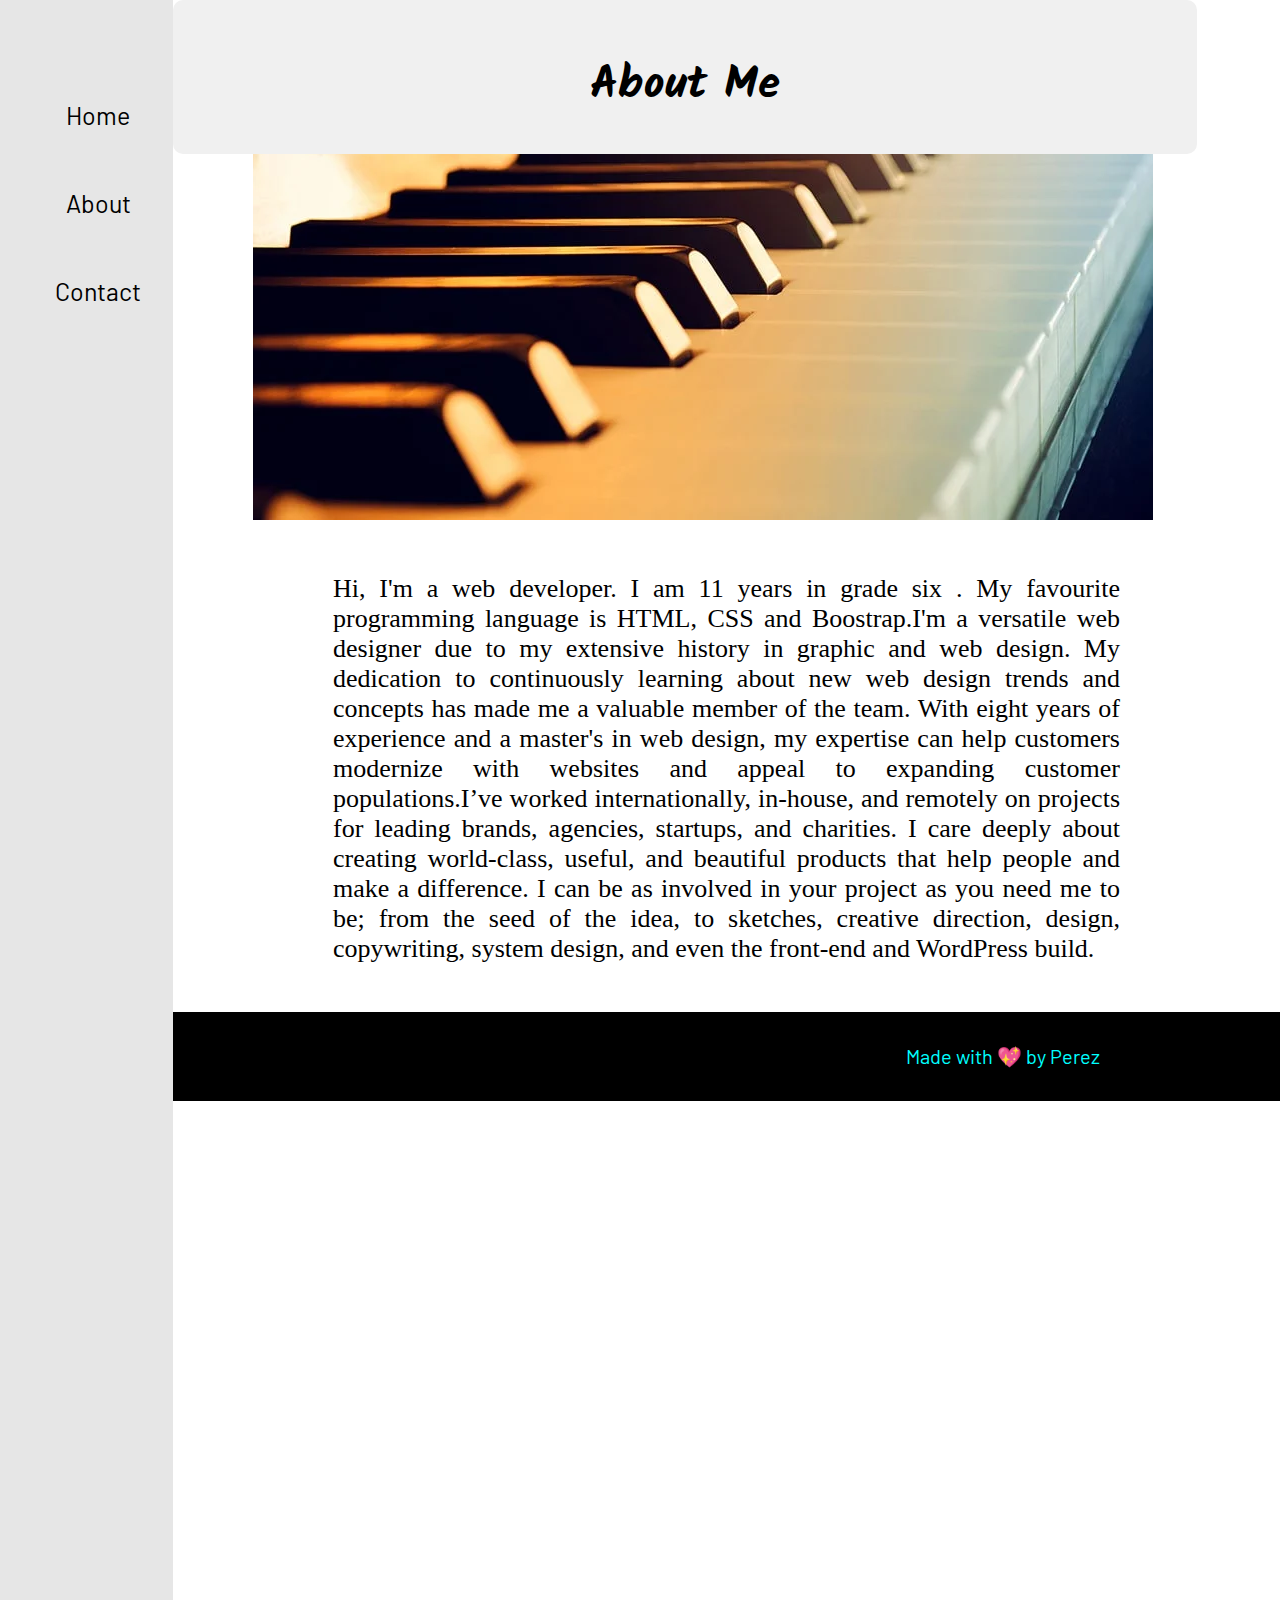
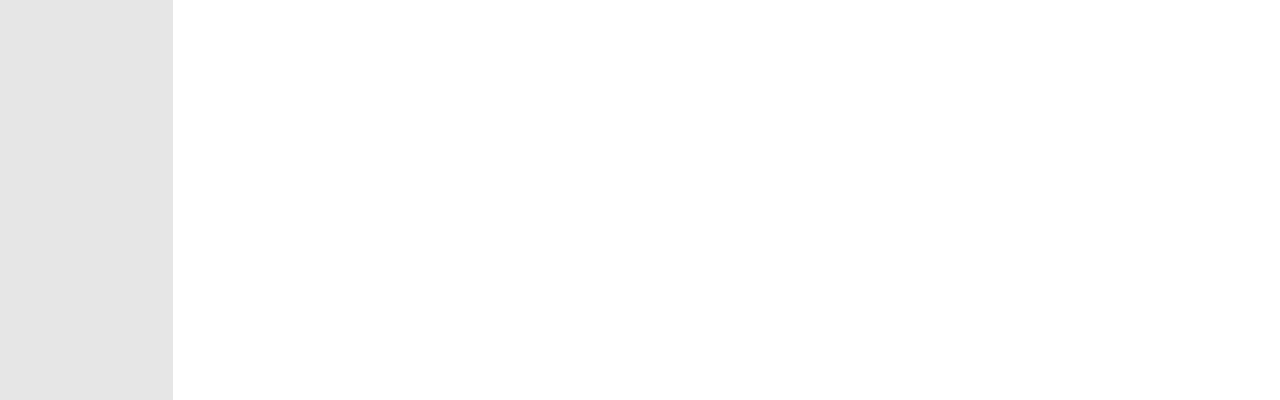
==== about.html @ a31cca31 "first commit" ====
<!DOCTYPE html>
<html lang="en">

<head>
  <meta charset="UTF-8">
  <meta name="viewport" content="width=device-width, initial-scale=1.0">
  <link rel="stylesheet" href="style.css">
  <link rel="stylesheet" href="https://cdnjs.cloudflare.com/ajax/libs/font-awesome/6.4.2/css/all.min.css"
    integrity="sha512-z3gLpd7yknf1YoNbCzqRKc4qyor8gaKU1qmn+CShxbuBusANI9QpRohGBreCFkKxLhei6S9CQXFEbbKuqLg0DA=="
    crossorigin="anonymous" referrerpolicy="no-referrer" />
  <link rel="stylesheet" href="https://cdnjs.cloudflare.com/ajax/libs/animate.css/4.1.1/animate.min.css"
    integrity="sha512-c42qTSw/wPZ3/5LBzD+Bw5f7bSF2oxou6wEb+I/lqeaKV5FDIfMvvRp772y4jcJLKuGUOpbJMdg/BTl50fJYAw=="
    crossorigin="anonymous" referrerpolicy="no-referrer" />
  <link href="https://unpkg.com/aos@2.3.1/dist/aos.css" rel="stylesheet">
  <title>About me</title>
</head>

<body>
  <div class="sidenav" style="height: 2000px; width: 200px;">
    <a href="index.html">Home</a>
    <a href="about.html">About</a>
    <a href="contact.html">Contact</a>
  </div>

  <section class="black-pool">
    <div id="header">
      <h2>About Me</h2>
    </div>


    <div style="padding-left: 5rem; width: 50px;">
      <img src="./images/900x520_piano-min.webp" alt="">
    </div>
    <div style="font-size: 26px;padding-left: 10rem; text-align: justify;  font-family:Barlow sans-serif; padding-right: 10rem; margin-top: 50px;">
      <p>Hi, I'm a web developer. I am 11 years in grade six . My favourite programming language is HTML, CSS and
        Boostrap.I'm a versatile web designer due to my extensive history in graphic and web design. My dedication to
        continuously learning about new web design trends and concepts has made me a valuable member of the team. With
        eight years of experience and a master's in web design, my expertise can help customers modernize with websites
        and appeal to expanding customer populations.I’ve worked internationally, in-house, and remotely on projects for
        leading brands, agencies, startups, and charities. I care deeply about creating world-class, useful, and
        beautiful products that help people and make a difference. I can be as involved in your project as you need me
        to be; from the seed of the idea, to sketches, creative direction, design, copywriting, system design, and even
        the front-end and WordPress build. </p>
    </div>
    <footer class="footer">
      <p>Made with 💖 by Perez</p>
    </footer>
  
  </section>

  <script src="https://unpkg.com/aos@2.3.1/dist/aos.js"></script>



</body>

</html>
---- style.css ----
@import url('https://fonts.googleapis.com/css2?family=Acme&family=Barlow:wght@100&family=Bebas+Neue&family=Dancing+Script:wght@400;500;600;700&family=Josefin+Sans:wght@100;200;300;400;500;600;700&family=Kalam:wght@300;400;700&family=Kanit:wght@100;200;300;400;500;600;700;800;900&family=Lora:wght@400;500;600;700&family=Noto+Sans:wght@100;200;300;400;500;600;700;800;900&family=Oswald:wght@200;300;400;500;600;700&family=Permanent+Marker&family=Poppins:wght@200;300;400;500;600;700&family=Roboto+Condensed:wght@300;400;700&family=Roboto:wght@100;300;400;500;700;900&family=Rubik+Doodle+Shadow&family=Rubik:wght@300;400;500;600;700;800;900&family=Sedgwick+Ave+Display&family=Ubuntu:wght@300;400;500;700&display=swap');

* {
    margin: 0;
    padding: 0;
    box-sizing: border-box;
}

body {
    font-family: "Barlow", sans-serif;
    font-size: 20px;
    display: flex;
}

.content{
  width: 70%;
}

   .sidenav {
    width: 50%;
    background-color: rgb(230, 230, 230);
    overflow-x: hidden;
    padding-top: 50px;
  }

  .sidenav a {
    padding: 8px 8px 8px 32px;
    text-decoration: none;
    font-size: 25px;
    color: black;
    display: block;
    transition: 0.3s;
    text-align: center;
    padding-top: 50px;
  }

  .sidenav a:hover {
    color: #f1f1f1;
    background-color: seagreen;
    transition: 3s;
  }

  .sidenav a:active {
    color: #f1f1f1;
    background-color: seagreen;
  }

  .content {
    margin-left: 20px;
    padding: 16px;
  }

  

   

  .nav-list {
    display: flex;
    padding-left: 60rem;
    text-decoration: darkgrey;
    color: white;
    width: 80%;
    margin: 0;
  }

  ul {
    margin: 0;
  }

  .nav-list li a:active {
    color: black;
    background-color: seagreen;
    text-decoration: aqua;
  }

  .nav-list li a:hover {
    background-color: rgb(166, 166, 166);
    border-radius: 5px;
  }

  .nav-list li {
    list-style: none;
    margin-right: 1rem;
    color: black;
    text-decoration: dimgrey;
    background-color: rgb(38, 38, 38);
  }

  .nav-list li a {
    color: black;
    font-weight: 600;
    text-decoration: dimgray;
  }
  
  .logo {
    font-size: 30px;
    font-weight: 500;
    color: rgb(184, 59, 59);
    width: 20%;
    margin: 0;
  }

.hero {
  height: 80vh;
  background-color: rgba(245, 245, 245, 0.658);
  display: grid;
  grid-template-columns: 1fr 1fr;
  align-items: center;
}

.left {
  height: 60vh;
  margin: 1rem;
  display: flex;
  justify-content: center;
  align-items: center;
  flex-direction: column;
}

.right {
  display: flex;
  justify-content: center;
  align-items: center;
  height: 60vh;
  margin: 1rem;
  background-image: linear-gradient(144deg,#AF40FF, #5B42F3 50%,#00DDEB);
}




/* CSS */
.button-64 {
  padding-top: 2rem;
  align-items: center;
  background-image: linear-gradient(144deg,#AF40FF, #5B42F3 50%,#00DDEB);
  border: 0;
  border-radius: 200px;
  box-shadow: rgba(151, 65, 252, 0.2) 0 15px 30px -5px;
  box-sizing: border-box;
  color: #FFFFFF;
  display: flex;
  font-family: Phantomsans, sans-serif;
  font-size: 20px;
  justify-content: center;
  line-height: 1em;
  max-width: 100%;
  min-width: 140px;
  padding: 3px;
  text-decoration: none;
  user-select: none;
  -webkit-user-select: none;
  touch-action: manipulation;
  white-space: nowrap;
  cursor: pointer;
}

.button-64:active,
.button-64:hover {
  outline: 0;
}

.button-64 span {
  padding-top: 5rem;
  background-color: rgb(5, 6, 45);
  padding: 16px 24px;
  border-radius: 200px;
  width: 100%;
  height: 100%;
  transition: 2s;
}

.button-64:hover span {
  background: none;
}

@media (min-width: 768px) {
  .button-64 {
    font-size: 24px;
    min-width: 196px;
  }
}


.right img {
  border-radius: 50px;
  box-shadow: rgba(0, 0, 0, 0.3) 0px 19px 38px, rgba(0, 0, 0, 0.22) 0px 15px 12px;
}

.name {
  font-size: 3rem;
  color: red;
}

.skills , .projects {
  display: grid;
  justify-content: center;
  align-items: center;
}

.skills h2 , .projects h2 {
  font-family: "Rubik Doodle Shadow", sans-serif;
  font-size: 30px;
  margin: 1rem;
  text-align: center;
}

.card {
  display: grid;
  grid-template-columns: 1fr 1fr 1fr 1fr;
}

.skill  {
  padding: 3rem;
  margin: 1rem;
  display: flex;
  flex-direction: column;
  align-items: center;
  justify-content: center;
  border-radius: 20px;
  box-shadow: rgba(0, 0, 0, 0.3) 0px 19px 38px, rgba(0, 0, 0, 0.22) 0px 15px 12px;
  background-color: rgb(228, 228, 228);
}

.skill i {
  color: seagreen;
}

.name p {
  font-size: 100px;
}

.projects {
  background-color: whitesmoke;
  margin-top: 3rem;
}

.project {
  text-align: center;
  padding: 1rem;
  margin: 10px;
}

.project img {
  height: 200px;
  width: 250px;
  border-radius: 20px;
  object-fit: cover;
  box-shadow: rgba(0, 0, 0, 0.19) 0px 10px 20px, rgba(0, 0, 0, 0.23) 0px 6px 6px;
  background-color: #111;
  color: white;
}

.project h3 {
  font-size: 25px;
}


.footer:hover {
  color: black;
  background-color: rgb(0, 204, 255);
  transition: 2s;
}

.footer {
  background-color: rgb(0, 0, 0);
  color: aqua;
  text-align: center;
  text-decoration: dimgray;
  padding: 2rem;
  margin-top: 3rem;
  width: 150%;
  cursor: pointer;
}


.parallax {
  /* The image used */
  background-image: url('./images/900x520_piano-min.webp');

  /* Full height */
  height: 100%; 

  /* Create the parallax scrolling effect */
  background-attachment: fixed;
  background-position: center;
  background-repeat: no-repeat;
  background-size: cover;
}

.about h1 {
  color: red;
  display: grid;
  text-align: right;
  padding-right: 45rem;
}

.about p {
  display: grid;
  padding-left: 30rem;
}

.about img {
  padding-right: 900px;
  width: 100%;
  border-radius: 0px;
}

#header {
  font-family: "Kalam", sans-serif;
  padding-top: 10rem;
  padding: 50px 10px;
  color: black;
  text-align: center;
  font-size: 30px; 
  font-weight: bold;
  position: fixed;
  top: 0;
  width: 80%;
  padding-bottom: 2rem;
  transition: 0.2s;
  border-radius: 10px;
  background-color: rgb(240, 240, 240);
}

.pool{
  display: grid;
  padding-top: 20px;
  padding-right: 50px;
}



.colud {
  width: 100%;
  height: 80vh;
  padding-bottom: 2rem;
  border-radius: 20px;
}

.parallax {
  /* Set a specific height */
  min-height: 500px; 

  /* Create the parallax scrolling effect */
  background-attachment: fixed;
  background-position: center;
  background-repeat: no-repeat;
  background-size: cover;
}

.about img {
  margin-right: 100px;
}


.column {
  float: left;
  width: 33.3%;
  margin-bottom: 16px;
  padding: 0 8px;
}

.card {
  box-shadow: 0 4px 8px 0 rgba(0, 0, 0, 0.2);
  margin: 8px;
}

.about-section {
  padding: 50px;
  text-align: center;
  background-color: #474e5d;
  color: white;
}

.contact img {
  width: 100%;
  height: 80vh;
  padding-top: 2rem;
  background-color: rgba(255, 255, 255, 0.986);
  border-radius: 20px;
}

.contact h1 {
  font-family: "Permanent Marker", sans-serif;
  text-align: center;
}

.contact h4 {
  padding-left: 2rem;
  text-align: center;
  padding: 1rem;
}

.contactme {
  display: flex;
  margin: 0 auto;
  align-items: center;
  justify-content: space-around;
}

.icons {
    text-align: center;
    justify-content: center;
    padding: 2rem;
    box-shadow: rgba(162, 0, 255, 0.89) 0px 14px 28px, rgba(34, 13, 216, 0.671) 0px 10px 10px,rgba(1, 255, 255, 0.918) 0px 20px 20px;
    border-radius: 20px;
    background-color: rgba(245, 245, 245, 0.836);
    width: 28%;
    height: 60vh;
    padding-bottom: 2rem;
}

.icons i:hover{
  color: black;
  animation: backwards;
  color: red;
}

.icons i {
  margin-right: 1rem;
    color: seagreen;
    text-decoration: dimgrey;
    border-radius: 100px;
}

.map-locotion {
  display: grid;
  padding-left: 20rem;
  padding-top: 5rem;
  padding-bottom: 2rem;
  padding-top: 2rem;
 padding-right: 20px;
}
.map-locotion h3{
  padding-bottom: 2rem;
  padding-top: 2rem;
  font-family: "Kalam", sans-serif;
  font-size: 40px;
  color: seagreen;
  text-align: center;
}

.link:hover {
  color: black;
  text-decoration: black;
  background-color: rgb(0, 204, 255);
}

.link {
  display: flex;
  margin: 0 auto;
  align-items: center;
  justify-content: space-around;
}

.links {
  text-align: center;
  justify-content: center;
  padding: 2rem;
}

.links li {
  margin-right: 1rem;
    color: seagreen;
    text-decoration: dimgrey;
    border-radius: 100px;
}

.black-pool {
  width: 100%;
}
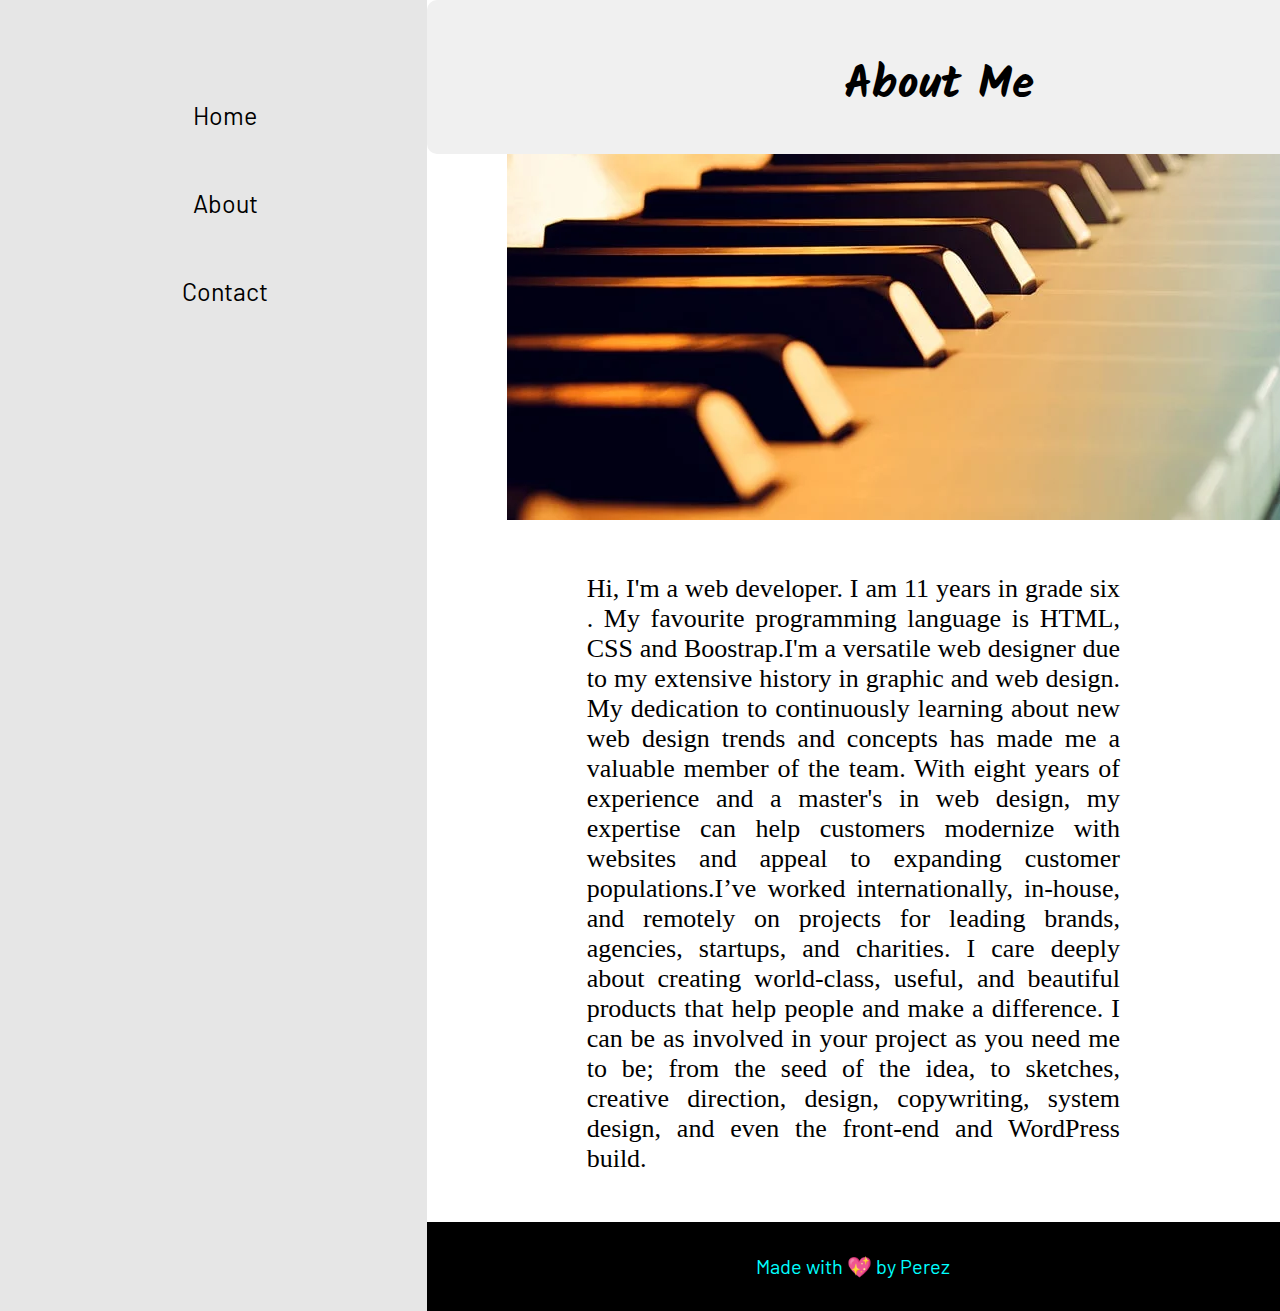
==== commit a537050f: "commit message here" ====
--- a/about.html
+++ b/about.html
@@ -16,7 +16,7 @@
 </head>
 
 <body>
-  <div class="sidenav" style="height: 2000px; width: 200px;">
+  <div class="sidenav">
     <a href="index.html">Home</a>
     <a href="about.html">About</a>
     <a href="contact.html">Contact</a>
--- a/style.css
+++ b/style.css
@@ -243,7 +243,7 @@
 
 .project img {
   height: 200px;
-  width: 250px;
+  width: 200px;
   border-radius: 20px;
   object-fit: cover;
   box-shadow: rgba(0, 0, 0, 0.19) 0px 10px 20px, rgba(0, 0, 0, 0.23) 0px 6px 6px;
@@ -269,7 +269,7 @@
   text-decoration: dimgray;
   padding: 2rem;
   margin-top: 3rem;
-  width: 150%;
+  width: 100%;
   cursor: pointer;
 }
 
@@ -403,23 +403,17 @@
     text-align: center;
     justify-content: center;
     padding: 2rem;
-    box-shadow: rgba(162, 0, 255, 0.89) 0px 14px 28px, rgba(34, 13, 216, 0.671) 0px 10px 10px,rgba(1, 255, 255, 0.918) 0px 20px 20px;
+    box-shadow: rgba(50, 50, 93, 0.25) 0px 50px 100px -20px, rgba(0, 0, 0, 0.3) 0px 30px 60px -30px, rgba(10, 37, 64, 0.35) 0px -2px 6px 0px inset;
     border-radius: 20px;
-    background-color: rgba(245, 245, 245, 0.836);
+    background-color: rgba(255, 0, 0, 0.836);
     width: 28%;
     height: 60vh;
     padding-bottom: 2rem;
 }
 
-.icons i:hover{
-  color: black;
-  animation: backwards;
-  color: red;
-}
-
 .icons i {
   margin-right: 1rem;
-    color: seagreen;
+    color: white;
     text-decoration: dimgrey;
     border-radius: 100px;
 }
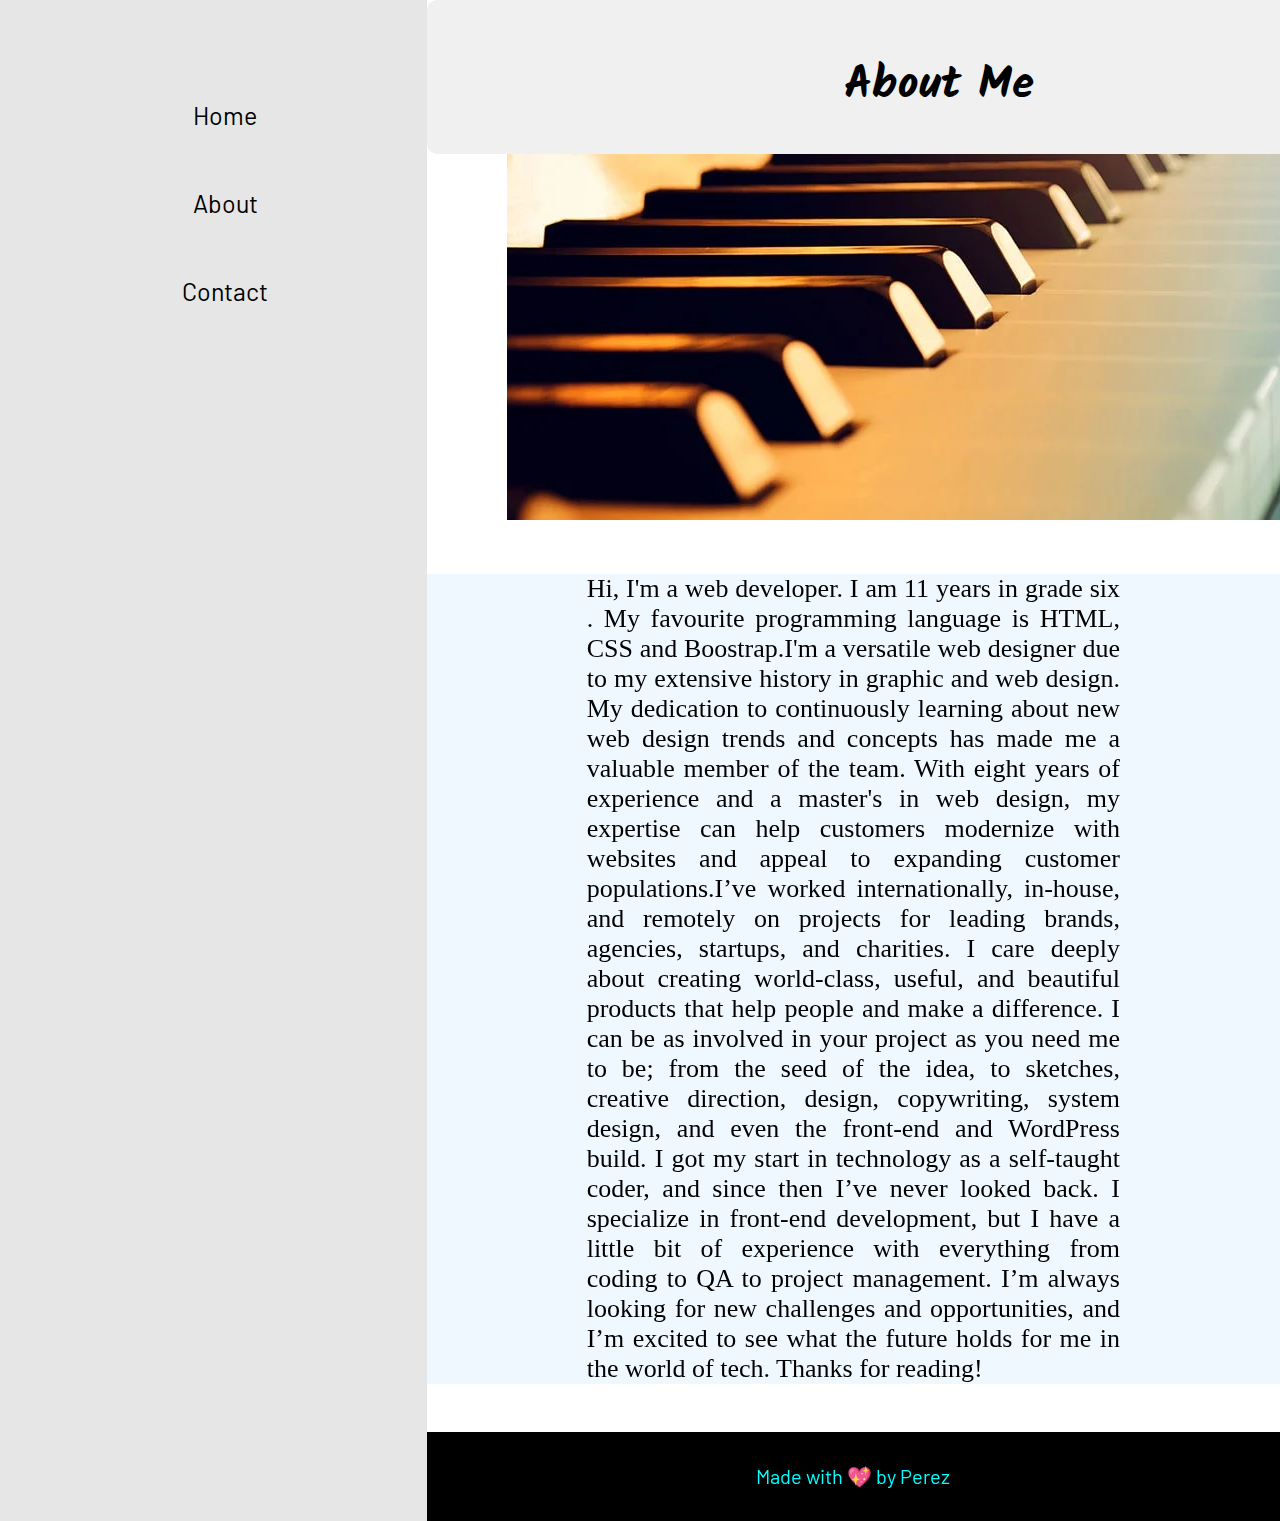
==== commit 7028c080: "add video" ====
--- a/about.html
+++ b/about.html
@@ -31,7 +31,7 @@
     <div style="padding-left: 5rem; width: 50px;">
       <img src="./images/900x520_piano-min.webp" alt="">
     </div>
-    <div style="font-size: 26px;padding-left: 10rem; text-align: justify;  font-family:Barlow sans-serif; padding-right: 10rem; margin-top: 50px;">
+    <div style="font-size: 26px;padding-left: 10rem; text-align: justify;  font-family:Barlow sans-serif; padding-right: 10rem; margin-top: 50px; background-color: aliceblue;">
       <p>Hi, I'm a web developer. I am 11 years in grade six . My favourite programming language is HTML, CSS and
         Boostrap.I'm a versatile web designer due to my extensive history in graphic and web design. My dedication to
         continuously learning about new web design trends and concepts has made me a valuable member of the team. With
@@ -40,7 +40,9 @@
         leading brands, agencies, startups, and charities. I care deeply about creating world-class, useful, and
         beautiful products that help people and make a difference. I can be as involved in your project as you need me
         to be; from the seed of the idea, to sketches, creative direction, design, copywriting, system design, and even
-        the front-end and WordPress build. </p>
+        the front-end and WordPress build. I got my start in technology as a self-taught coder, and since then I’ve never looked back. I specialize in front-end development, but I have a little bit of experience with everything from coding to QA to project management.
+
+        I’m always looking for new challenges and opportunities, and I’m excited to see what the future holds for me in the world of tech. Thanks for reading! </p>
     </div>
     <footer class="footer">
       <p>Made with 💖 by Perez</p>
@@ -50,6 +52,10 @@
 
   <script src="https://unpkg.com/aos@2.3.1/dist/aos.js"></script>
 
+  <video id="background-video" autoplay loop muted poster="https://assets.codepen.io/6093409/river.jpg">
+    <source src="https://assets.codepen.io/6093409/river.mp4" type="video/mp4">
+  </video>
+
 
 
 </body>
--- a/style.css
+++ b/style.css
@@ -243,7 +243,7 @@
 
 .project img {
   height: 200px;
-  width: 200px;
+  width: 150px;
   border-radius: 20px;
   object-fit: cover;
   box-shadow: rgba(0, 0, 0, 0.19) 0px 10px 20px, rgba(0, 0, 0, 0.23) 0px 6px 6px;
@@ -254,6 +254,27 @@
 .project h3 {
   font-size: 25px;
 }
+
+#background-video {
+  width: 100vw;
+  height: 100vh;
+  object-fit: cover;
+  position: fixed;
+  left: 0;
+  right: 0;
+  top: 0;
+  bottom: 0;
+  z-index: -1;
+}
+
+@media (max-width: 750px) {
+  #background-video { display: none; }
+  body {
+    background: url("https://assets.codepen.io/6093409/river.jpg") no-repeat;
+    background-size: cover;
+  }
+}
+
 
 
 .footer:hover {
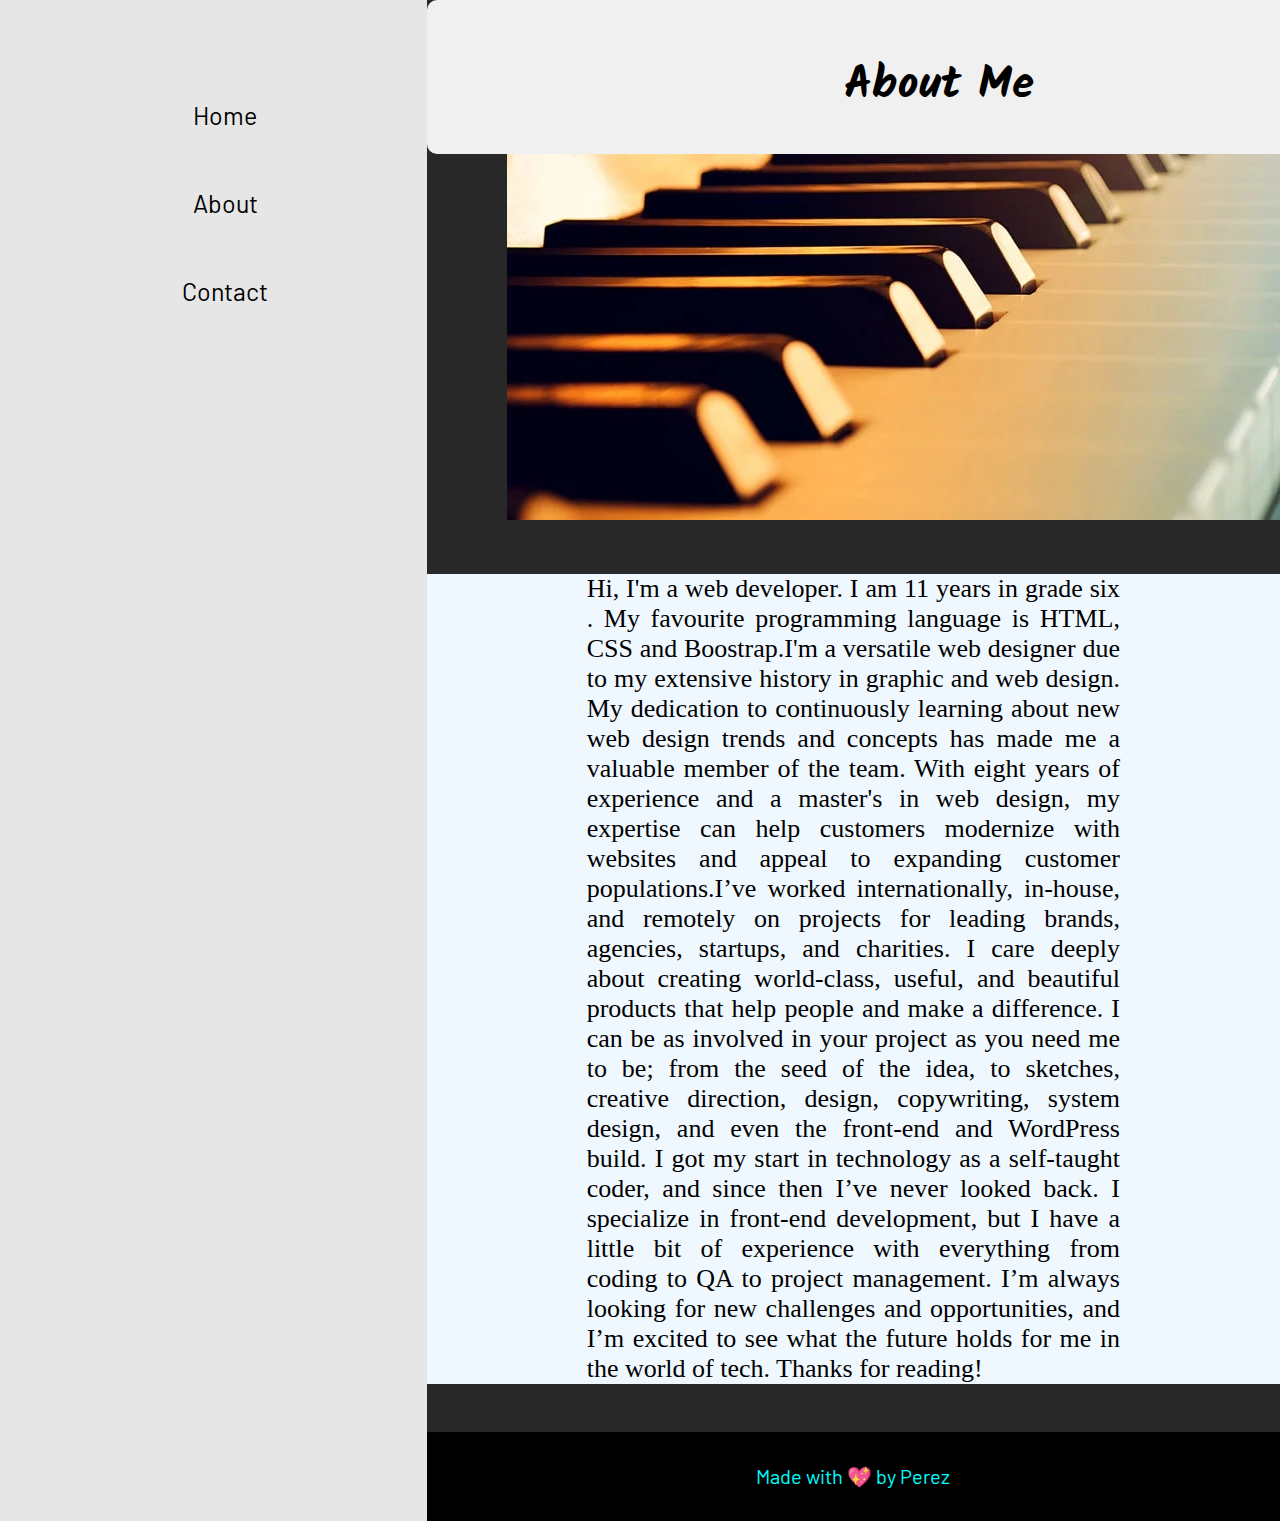
==== commit a09b3850: "change background color, enable button to open a different page" ====
--- a/about.html
+++ b/about.html
@@ -52,9 +52,7 @@
 
   <script src="https://unpkg.com/aos@2.3.1/dist/aos.js"></script>
 
-  <video id="background-video" autoplay loop muted poster="https://assets.codepen.io/6093409/river.jpg">
-    <source src="https://assets.codepen.io/6093409/river.mp4" type="video/mp4">
-  </video>
+ 
 
 
 
--- a/style.css
+++ b/style.css
@@ -10,10 +10,12 @@
     font-family: "Barlow", sans-serif;
     font-size: 20px;
     display: flex;
+    background-color: #292828;
 }
 
 .content{
   width: 70%;
+  background-color: #292828;
 }
 
    .sidenav {
@@ -21,6 +23,70 @@
     background-color: rgb(230, 230, 230);
     overflow-x: hidden;
     padding-top: 50px;
+  }
+  
+  /* CSS */
+  .button-56 {
+    align-items: center;
+    background-color: #fee6e3;
+    border: 2px solid #111;
+    border-radius: 8px;
+    box-sizing: border-box;
+    color: #111;
+    cursor: pointer;
+    display: flex;
+    font-family: Inter,sans-serif;
+    font-size: 16px;
+    height: 48px;
+    justify-content: center;
+    line-height: 24px;
+    max-width: 100%;
+    padding: 0 25px;
+    position: relative;
+    text-align: center;
+    text-decoration: none;
+    user-select: none;
+    -webkit-user-select: none;
+    touch-action: manipulation;
+  }
+  
+  .button-56:after {
+    background-color: #111;
+    border-radius: 8px;
+    content: "";
+    display: block;
+    height: 48px;
+    left: 0;
+    width: 100%;
+    position: absolute;
+    top: -2px;
+    transform: translate(8px, 8px);
+    transition: transform .2s ease-out;
+    z-index: -1;
+  }
+  
+  .button-56:hover:after {
+    transform: translate(0, 0);
+  }
+  
+  .button-56:active {
+    background-color: #ffdeda;
+    outline: 0;
+  }
+  
+  .button-56:hover {
+    outline: 0;
+  }
+  
+  @media (min-width: 768px) {
+    .button-56 {
+      padding: 0 40px;
+    }
+  }
+
+  .text a {
+    text-decoration: none;
+    color: white;
   }
 
   .sidenav a {
@@ -123,7 +189,6 @@
   align-items: center;
   height: 60vh;
   margin: 1rem;
-  background-image: linear-gradient(144deg,#AF40FF, #5B42F3 50%,#00DDEB);
 }
 
 
@@ -203,6 +268,7 @@
   font-size: 30px;
   margin: 1rem;
   text-align: center;
+  color: #f1f1f1;
 }
 
 .card {
@@ -231,7 +297,7 @@
 }
 
 .projects {
-  background-color: whitesmoke;
+  background-color: rgb(44, 42, 42);
   margin-top: 3rem;
 }
 
@@ -253,6 +319,13 @@
 
 .project h3 {
   font-size: 25px;
+  color: white;
+}
+
+.project a {
+  text-decoration: none;
+  color: #111;
+  font-weight: 50px;
 }
 
 #background-video {
@@ -486,3737 +559,3749 @@
   width: 100%;
 }
 
-
-
-
-
-
-
-
-
-
-
-
-
-
-
-
-
-
-
-
-
-
-
-
-
-
-
-
-
-
-
-
-
-
-
-
-
-
-
-
-
-
-
-
-
-
-
-
-
-
-
-
-
-
-
-
-
-
-
-
-
-
-
-
-
-
-
-
-
-
-
-
-
-
-
-
-
-
-
-
-
-
-
-
-
-
-
-
-
-
-
-
-
-
-
-
-
-
-
-
-
-
-
-
-
-
-
-
-
-
-
-
-
-
-
-
-
-
-
-
-
-
-
-
-
-
-
-
-
-
-
-
-
-
-
-
-
-
-
-
-
-
-
-
-
-
-
-
-
-
-
-
-
-
-
-
-
-
-
-
-
-
-
-
-
-
-
-
-
-
-
-
-
-
-
-
-
-
-
-
-
-
-
-
-
-
-
-
-
-
-
-
-
-
-
-
-
-
-
-
-
-
-
-
-
-
-
-
-
-
-
-
-
-
-
-
-
-
-
-
-
-
-
-
-
-
-
-
-
-
-
-
-
-
-
-
-
-
-
-
-
-
-
-
-
-
-
-
-
-
-
-
-
-
-
-
-
-
-
-
-
-
-
-
-
-
-
-
-
-
-
-
-
-
-
-
-
-
-
-
-
-
-
-
-
-
-
-
-
-
-
-
-
-
-
-
-
-
-
-
-
-
-
-
-
-
-
-
-
-
-
-
-
-
-
-
-
-
-
-
-
-
-
-
-
-
-
-
-
-
-
-
-
-
-
-
-
-
-
-
-
-
-
-
-
-
-
-
-
-
-
-
-
-
-
-
-
-
-
-
-
-
-
-
-
-
-
-
-
-
-
-
-
-
-
-
-
-
-
-
-
-
-
-
-
-
-
-
-
-
-
-
-
-
-
-
-
-
-
-
-
-
-
-
-
-
-
-
-
-
-
-
-
-
-
-
-
-
-
-
-
-
-
-
-
-
-
-
-
-
-
-
-
-
-
-
-
-
-
-
-
-
-
-
-
-
-
-
-
-
-
-
-
-
-
-
-
-
-
-
-
-
-
-
-
-
-
-
-
-
-
-
-
-
-
-
-
-
-
-
-
-
-
-
-
-
-
-
-
-
-
-
-
-
-
-
-
-
-
-
-
-
-
-
-
-
-
-
-
-
-
-
-
-
-
-
-
-
-
-
-
-
-
-
-
-
-
-
-
-
-
-
-
-
-
-
-
-
-
-
-
-
-
-
-
-
-
-
-
-
-
-
-
-
-
-
-
-
-
-
-
-
-
-
-
-
-
-
-
-
-
-
-
-
-
-
-
-
-
-
-
-
-
-
-
-
-
-
-
-
-
-
-
-
-
-
-
-
-
-
-
-
-
-
-
-
-
-
-
-
-
-
-
-
-
-
-
-
-
-
-
-
-
-
-
-
-
-
-
-
-
-
-
-
-
-
-
-
-
-
-
-
-
-
-
-
-
-
-
-
-
-
-
-
-
-
-
-
-
-
-
-
-
-
-
-
-
-
-
-
-
-
-
-
-
-
-
-
-
-
-
-
-
-
-
-
-
-
-
-
-
-
-
-
-
-
-
-
-
-
-
-
-
-
-
-
-
-
-
-
-
-
-
-
-
-
-
-
-
-
-
-
-
-
-
-
-
-
-
-
-
-
-
-
-
-
-
-
-
-
-
-
-
-
-
-
-
-
-
-
-
-
-
-
-
-
-
-
-
-
-
-
-
-
-
-
-
-
-
-
-
-
-
-
-
-
-
-
-
-
-
-
-
-
-
-
-
-
-
-
-
-
-
-
-
-
-
-
-
-
-
-
-
-
-
-
-
-
-
-
-
-
-
-
-
-
-
-
-
-
-
-
-
-
-
-
-
-
-
-
-
-
-
-
-
-
-
-
-
-
-
-
-
-
-
-
-
-
-
-
-
-
-
-
-
-
-
-
-
-
-
-
-
-
-
-
-
-
-
-
-
-
-
-
-
-
-
-
-
-
-
-
-
-
-
-
-
-
-
-
-
-
-
-
-
-
-
-
-
-
-
-
-
-
-
-
-
-
-
-
-
-
-
-
-
-
-
-
-
-
-
-
-
-
-
-
-
-
-
-
-
-
-
-
-
-
-
-
-
-
-
-
-
-
-
-
-
-
-
-
-
-
-
-
-
-
-
-
-
-
-
-
-
-
-
-
-
-
-
-
-
-
-
-
-
-
-
-
-
-
-
-
-
-
-
-
-
-
-
-
-
-
-
-
-
-
-
-
-
-
-
-
-
-
-
-
-
-
-
-
-
-
-
-
-
-
-
-
-
-
-
-
-
-
-
-
-
-
-
-
-
-
-
-
-
-
-
-
-
-
-
-
-
-
-
-
-
-
-
-
-
-
-
-
-
-
-
-
-
-
-
-
-
-
-
-
-
-
-
-
-
-
-
-
-
-
-
-
-
-
-
-
-
-
-
-
-
-
-
-
-
-
-
-
-
-
-
-
-
-
-
-
-
-
-
-
-
-
-
-
-
-
-
-
-
-
-
-
-
-
-
-
-
-
-
-
-
-
-
-
-
-
-
-
-
-
-
-
-
-
-
-
-
-
-
-
-
-
-
-
-
-
-
-
-
-
-
-
-
-
-
-
-
-
-
-
-
-
-
-
-
-
-
-
-
-
-
-
-
-
-
-
-
-
-
-
-
-
-
-
-
-
-
-
-
-
-
-
-
-
-
-
-
-
-
-
-
-
-
-
-
-
-
-
-
-
-
-
-
-
-
-
-
-
-
-
-
-
-
-
-
-
-
-
-
-
-
-
-
-
-
-
-
-
-
-
-
-
-
-
-
-
-
-
-
-
-
-
-
-
-
-
-
-
-
-
-
-
-
-
-
-
-
-
-
-
-
-
-
-
-
-
-
-
-
-
-
-
-
-
-
-
-
-
-
-
-
-
-
-
-
-
-
-
-
-
-
-
-
-
-
-
-
-
-
-
-
-
-
-
-
-
-
-
-
-
-
-
-
-
-
-
-
-
-
-
-
-
-
-
-
-
-
-
-
-
-
-
-
-
-
-
-
-
-
-
-
-
-
-
-
-
-
-
-
-
-
-
-
-
-
-
-
-
-
-
-
-
-
-
-
-
-
-
-
-
-
-
-
-
-
-
-
-
-
-
-
-
-
-
-
-
-
-
-
-
-
-
-
-
-
-
-
-
-
-
-
-
-
-
-
-
-
-
-
-
-
-
-
-
-
-
-
-
-
-
-
-
-
-
-
-
-
-
-
-
-
-
-
-
-
-
-
-
-
-
-
-
-
-
-
-
-
-
-
-
-
-
-
-
-
-
-
-
-
-
-
-
-
-
-
-
-
-
-
-
-
-
-
-
-
-
-
-
-
-
-
-
-
-
-
-
-
-
-
-
-
-
-
-
-
-
-
-
-
-
-
-
-
-
-
-
-
-
-
-
-
-
-
-
-
-
-
-
-
-
-
-
-
-
-
-
-
-
-
-
-
-
-
-
-
-
-
-
-
-
-
-
-
-
-
-
-
-
-
-
-
-
-
-
-
-
-
-
-
-
-
-
-
-
-
-
-
-
-
-
-
-
-
-
-
-
-
-
-
-
-
-
-
-
-
-
-
-
-
-
-
-
-
-
-
-
-
-
-
-
-
-
-
-
-
-
-
-
-
-
-
-
-
-
-
-
-
-
-
-
-
-
-
-
-
-
-
-
-
-
-
-
-
-
-
-
-
-
-
-
-
-
-
-
-
-
-
-
-
-
-
-
-
-
-
-
-
-
-
-
-
-
-
-
-
-
-
-
-
-
-
-
-
-
-
-
-
-
-
-
-
-
-
-
-
-
-
-
-
-
-
-
-
-
-
-
-
-
-
-
-
-
-
-
-
-
-
-
-
-
-
-
-
-
-
-
-
-
-
-
-
-
-
-
-
-
-
-
-
-
-
-
-
-
-
-
-
-
-
-
-
-
-
-
-
-
-
-
-
-
-
-
-
-
-
-
-
-
-
-
-
-
-
-
-
-
-
-
-
-
-
-
-
-
-
-
-
-
-
-
-
-
-
-
-
-
-
-
-
-
-
-
-
-
-
-
-
-
-
-
-
-
-
-
-
-
-
-
-
-
-
-
-
-
-
-
-
-
-
-
-
-
-
-
-
-
-
-
-
-
-
-
-
-
-
-
-
-
-
-
-
-
-
-
-
-
-
-
-
-
-
-
-
-
-
-
-
-
-
-
-
-
-
-
-
-
-
-
-
-
-
-
-
-
-
-
-
-
-
-
-
-
-
-
-
-
-
-
-
-
-
-
-
-
-
-
-
-
-
-
-
-
-
-
-
-
-
-
-
-
-
-
-
-
-
-
-
-
-
-
-
-
-
-
-
-
-
-
-
-
-
-
-
-
-
-
-
-
-
-
-
-
-
-
-
-
-
-
-
-
-
-
-
-
-
-
-
-
-
-
-
-
-
-
-
-
-
-
-
-
-
-
-
-
-
-
-
-
-
-
-
-
-
-
-
-
-
-
-
-
-
-
-
-
-
-
-
-
-
-
-
-
-
-
-
-
-
-
-
-
-
-
-
-
-
-
-
-
-
-
-
-
-
-
-
-
-
-
-
-
-
-
-
-
-
-
-
-
-
-
-
-
-
-
-
-
-
-
-
-
-
-
-
-
-
-
-
-
-
-
-
-
-
-
-
-
-
-
-
-
-
-
-
-
-
-
-
-
-
-
-
-
-
-
-
-
-
-
-
-
-
-
-
-
-
-
-
-
-
-
-
-
-
-
-
-
-
-
-
-
-
-
-
-
-
-
-
-
-
-
-
-
-
-
-
-
-
-
-
-
-
-
-
-
-
-
-
-
-
-
-
-
-
-
-
-
-
-
-
-
-
-
-
-
-
-
-
-
-
-
-
-
-
-
-
-
-
-
-
-
-
-
-
-
-
-
-
-
-
-
-
-
-
-
-
-
-
-
-
-
-
-
-
-
-
-
-
-
-
-
-
-
-
-
-
-
-
-
-
-
-
-
-
-
-
-
-
-
-
-
-
-
-
-
-
-
-
-
-
-
-
-
-
-
-
-
-
-
-
-
-
-
-
-
-
-
-
-
-
-
-
-
-
-
-
-
-
-
-
-
-
-
-
-
-
-
-
-
-
-
-
-
-
-
-
-
-
-
-
-
-
-
-
-
-
-
-
-
-
-
-
-
-
-
-
-
-
-
-
-
-
-
-
-
-
-
-
-
-
-
-
-
-
-
-
-
-
-
-
-
-
-
-
-
-
-
-
-
-
-
-
-
-
-
-
-
-
-
-
-
-
-
-
-
-
-
-
-
-
-
-
-
-
-
-
-
-
-
-
-
-
-
-
-
-
-
-
-
-
-
-
-
-
-
-
-
-
-
-
-
-
-
-
-
-
-
-
-
-
-
-
-
-
-
-
-
-
-
-
-
-
-
-
-
-
-
-
-
-
-
-
-
-
-
-
-
-
-
-
-
-
-
-
-
-
-
-
-
-
-
-
-
-
-
-
-
-
-
-
-
-
-
-
-
-
-
-
-
-
-
-
-
-
-
-
-
-
-
-
-
-
-
-
-
-
-
-
-
-
-
-
-
-
-
-
-
-
-
-
-
-
-
-
-
-
-
-
-
-
-
-
-
-
-
-
-
-
-
-
-
-
-
-
-
-
-
-
-
-
-
-
-
-
-
-
-
-
-
-
-
-
-
-
-
-
-
-
-
-
-
-
-
-
-
-
-
-
-
-
-
-
-
-
-
-
-
-
-
-
-
-
-
-
-
-
-
-
-
-
-
-
-
-
-
-
-
-
-
-
-
-
-
-
-
-
-
-
-
-
-
-
-
-
-
-
-
-
-
-
-
-
-
-
-
-
-
-
-
-
-
-
-
-
-
-
-
-
-
-
-
-
-
-
-
-
-
-
-
-
-
-
-
-
-
-
-
-
-
-
-
-
-
-
-
-
-
-
-
-
-
-
-
-
-
-
-
-
-
-
-
-
-
-
-
-
-
-
-
-
-
-
-
-
-
-
-
-
-
-
-
-
-
-
-
-
-
-
-
-
-
-
-
-
-
-
-
-
-
-
-
-
-
-
-
-
-
-
-
-
-
-
-
-
-
-
-
-
-
-
-
-
-
-
-
-
-
-
-
-
-
-
-
-
-
-
-
-
-
-
-
-
-
-
-
-
-
-
-
-
-
-
-
-
-
-
-
-
-
-
-
-
-
-
-
-
-
-
-
-
-
-
-
-
-
-
-
-
-
-
-
-
-
-
-
-
-
-
-
-
-
-
-
-
-
-
-
-
-
-
-
-
-
-
-
-
-
-
-
-
-
-
-
-
-
-
-
-
-
-
-
-
-
-
-
-
-
-
-
-
-
-
-
-
-
-
-
-
-
-
-
-
-
-
-
-
-
-
-
-
-
-
-
-
-
-
-
-
-
-
-
-
-
-
-
-
-
-
-
-
-
-
-
-
-
-
-
-
-
-
-
-
-
-
-
-
-
-
-
-
-
-
-
-
-
-
-
-
-
-
-
-
-
-
-
-
-
-
-
-
-
-
-
-
-
-
-
-
-
-
-
-
-
-
-
-
-
-
-
-
-
-
-
-
-
-
-
-
-
-
-
-
-
-
-
-
-
-
-
-
-
-
-
-
-
-
-
-
-
-
-
-
-
-
-
-
-
-
-
-
-
-
-
-
-
-
-
-
-
-
-
-
-
-
-
-
-
-
-
-
-
-
-
-
-
-
-
-
-
-
-
-
-
-
-
-
-
-
-
-
-
-
-
-
-
-
-
-
-
-
-
-
-
-
-
-
-
-
-
-
-
-
-
-
-
-
-
-
-
-
-
-
-
-
-
-
-
-
-
-
-
-
-
-
-
-
-
-
-
-
-
-
-
-
-
-
-
-
-
-
-
-
-
-
-
-
-
-
-
-
-
-
-
-
-
-
-
-
-
-
-
-
-
-
-
-
-
-
-
-
-
-
-
-
-
-
-
-
-
-
-
-
-
-
-
-
-
-
-
-
-
-
-
-
-
-
-
-
-
-
-
-
-
-
-
-
-
-
-
-
-
-
-
-
-
-
-
-
-
-
-
-
-
-
-
-
-
-
-
-
-
-
-
-
-
-
-
-
-
-
-
-
-
-
-
-
-
-
-
-
-
-
-
-
-
-
-
-
-
-
-
-
-
-
-
-
-
-
-
-
-
-
-
-
-
-
-
-
-
-
-
-
-
-
-
-
-
-
-
-
-
-
-
-
-
-
-
-
-
-
-
-
-
-
-
-
-
-
-
-
-
-
-
-
-
-
-
-
-
-
-
-
-
-
-
-
-
-
-
-
-
-
-
-
-
-
-
-
-
-
-
-
-
-
-
-
-
-
-
-
-
-
-
-
-
-
-
-
-
-
-
-
-
-
-
-
-
-
-
-
-
-
-
-
-
-
-
-
-
-
-
-
-
-
-
-
-
-
-
-
-
-
-
-
-
-
-
-
-
-
-
-
-
-
-
-
-
-
-
-
-
-
-
-
-
-
-
-
-
-
-
-
-
-
-
-
-
-
-
-
-
-
-
-
-
-
-
-
-
-
-
-
-
-
-
-
-
-
-
-
-
-
-
-
-
-
-
-
-
-
-
-
-
-
-
-
-
-
-
-
-
-
-
-
-
-
-
-
-
-
-
-
-
-
-
-
-
-
-
-
-
-
-
-
-
-
-
-
-
-
-
-
-
-
-
-
-
-
-
-
-
-
-
-
-
-
-
-
-
-
-
-
-
-
-
-
-
-
-
-
-
-
-
-
-
-
-
-
-
-
-
-
-
-
-
-
-
-
-
-
-
-
-
-
-
-
-
-
-
-
-
-
-
-
-
-
-
-
-
-
-
-
-
-
-
-
-
-
-
-
-
-
-
-
-
-
-
-
-
-
-
-
-
-
-
-
-
-
-
-
-
-
-
-
-
-
-
-
-
-
-
-
-
-
-
-
-
-
-
-
-
-
-
-
-
-
-
-
-
-
-
-
-
-
-
-
-
-
-
-
-
-
-
-
-
-
-
-
-
-
-
-
-
-
-
-
-
-
-
-
-
-
-
-
-
-
-
-
-
-
-
-
-
-
-
-
-
-
-
-
-
-
-
-
-
-
-
-
-
-
-
-
-
-
-
-
-
-
-
-
-
-
-
-
-
-
-
-
-
-
-
-
-
-
-
-
-
-
-
-
-
-
-
-
-
-
-
-
-
-
-
-
-
-
-
-
-
-
-
-
-
-
-
-
-
-
-
-
-
-
-
-
-
-
-
-
-
-
-
-
-
-
-
-
-
-
-
-
-
-
-
-
-
-
-
-
-
-
-
-
-
-
-
-
-
-
-
-
-
-
-
-
-
-
-
-
-
-
-
-
+@media screen and (max-width: 468px) {
+  .sidenav {
+    width: 5,000,000px;
+  }
+
+  .right img {
+    display: grid;
+    width: 10vh;
+    height: 10vh;
+  }
+}
+
+
+
+
+
+
+
+
+
+
+
+
+
+
+
+
+
+
+
+
+
+
+
+
+
+
+
+
+
+
+
+
+
+
+
+
+
+
+
+
+
+
+
+
+
+
+
+
+
+
+
+
+
+
+
+
+
+
+
+
+
+
+
+
+
+
+
+
+
+
+
+
+
+
+
+
+
+
+
+
+
+
+
+
+
+
+
+
+
+
+
+
+
+
+
+
+
+
+
+
+
+
+
+
+
+
+
+
+
+
+
+
+
+
+
+
+
+
+
+
+
+
+
+
+
+
+
+
+
+
+
+
+
+
+
+
+
+
+
+
+
+
+
+
+
+
+
+
+
+
+
+
+
+
+
+
+
+
+
+
+
+
+
+
+
+
+
+
+
+
+
+
+
+
+
+
+
+
+
+
+
+
+
+
+
+
+
+
+
+
+
+
+
+
+
+
+
+
+
+
+
+
+
+
+
+
+
+
+
+
+
+
+
+
+
+
+
+
+
+
+
+
+
+
+
+
+
+
+
+
+
+
+
+
+
+
+
+
+
+
+
+
+
+
+
+
+
+
+
+
+
+
+
+
+
+
+
+
+
+
+
+
+
+
+
+
+
+
+
+
+
+
+
+
+
+
+
+
+
+
+
+
+
+
+
+
+
+
+
+
+
+
+
+
+
+
+
+
+
+
+
+
+
+
+
+
+
+
+
+
+
+
+
+
+
+
+
+
+
+
+
+
+
+
+
+
+
+
+
+
+
+
+
+
+
+
+
+
+
+
+
+
+
+
+
+
+
+
+
+
+
+
+
+
+
+
+
+
+
+
+
+
+
+
+
+
+
+
+
+
+
+
+
+
+
+
+
+
+
+
+
+
+
+
+
+
+
+
+
+
+
+
+
+
+
+
+
+
+
+
+
+
+
+
+
+
+
+
+
+
+
+
+
+
+
+
+
+
+
+
+
+
+
+
+
+
+
+
+
+
+
+
+
+
+
+
+
+
+
+
+
+
+
+
+
+
+
+
+
+
+
+
+
+
+
+
+
+
+
+
+
+
+
+
+
+
+
+
+
+
+
+
+
+
+
+
+
+
+
+
+
+
+
+
+
+
+
+
+
+
+
+
+
+
+
+
+
+
+
+
+
+
+
+
+
+
+
+
+
+
+
+
+
+
+
+
+
+
+
+
+
+
+
+
+
+
+
+
+
+
+
+
+
+
+
+
+
+
+
+
+
+
+
+
+
+
+
+
+
+
+
+
+
+
+
+
+
+
+
+
+
+
+
+
+
+
+
+
+
+
+
+
+
+
+
+
+
+
+
+
+
+
+
+
+
+
+
+
+
+
+
+
+
+
+
+
+
+
+
+
+
+
+
+
+
+
+
+
+
+
+
+
+
+
+
+
+
+
+
+
+
+
+
+
+
+
+
+
+
+
+
+
+
+
+
+
+
+
+
+
+
+
+
+
+
+
+
+
+
+
+
+
+
+
+
+
+
+
+
+
+
+
+
+
+
+
+
+
+
+
+
+
+
+
+
+
+
+
+
+
+
+
+
+
+
+
+
+
+
+
+
+
+
+
+
+
+
+
+
+
+
+
+
+
+
+
+
+
+
+
+
+
+
+
+
+
+
+
+
+
+
+
+
+
+
+
+
+
+
+
+
+
+
+
+
+
+
+
+
+
+
+
+
+
+
+
+
+
+
+
+
+
+
+
+
+
+
+
+
+
+
+
+
+
+
+
+
+
+
+
+
+
+
+
+
+
+
+
+
+
+
+
+
+
+
+
+
+
+
+
+
+
+
+
+
+
+
+
+
+
+
+
+
+
+
+
+
+
+
+
+
+
+
+
+
+
+
+
+
+
+
+
+
+
+
+
+
+
+
+
+
+
+
+
+
+
+
+
+
+
+
+
+
+
+
+
+
+
+
+
+
+
+
+
+
+
+
+
+
+
+
+
+
+
+
+
+
+
+
+
+
+
+
+
+
+
+
+
+
+
+
+
+
+
+
+
+
+
+
+
+
+
+
+
+
+
+
+
+
+
+
+
+
+
+
+
+
+
+
+
+
+
+
+
+
+
+
+
+
+
+
+
+
+
+
+
+
+
+
+
+
+
+
+
+
+
+
+
+
+
+
+
+
+
+
+
+
+
+
+
+
+
+
+
+
+
+
+
+
+
+
+
+
+
+
+
+
+
+
+
+
+
+
+
+
+
+
+
+
+
+
+
+
+
+
+
+
+
+
+
+
+
+
+
+
+
+
+
+
+
+
+
+
+
+
+
+
+
+
+
+
+
+
+
+
+
+
+
+
+
+
+
+
+
+
+
+
+
+
+
+
+
+
+
+
+
+
+
+
+
+
+
+
+
+
+
+
+
+
+
+
+
+
+
+
+
+
+
+
+
+
+
+
+
+
+
+
+
+
+
+
+
+
+
+
+
+
+
+
+
+
+
+
+
+
+
+
+
+
+
+
+
+
+
+
+
+
+
+
+
+
+
+
+
+
+
+
+
+
+
+
+
+
+
+
+
+
+
+
+
+
+
+
+
+
+
+
+
+
+
+
+
+
+
+
+
+
+
+
+
+
+
+
+
+
+
+
+
+
+
+
+
+
+
+
+
+
+
+
+
+
+
+
+
+
+
+
+
+
+
+
+
+
+
+
+
+
+
+
+
+
+
+
+
+
+
+
+
+
+
+
+
+
+
+
+
+
+
+
+
+
+
+
+
+
+
+
+
+
+
+
+
+
+
+
+
+
+
+
+
+
+
+
+
+
+
+
+
+
+
+
+
+
+
+
+
+
+
+
+
+
+
+
+
+
+
+
+
+
+
+
+
+
+
+
+
+
+
+
+
+
+
+
+
+
+
+
+
+
+
+
+
+
+
+
+
+
+
+
+
+
+
+
+
+
+
+
+
+
+
+
+
+
+
+
+
+
+
+
+
+
+
+
+
+
+
+
+
+
+
+
+
+
+
+
+
+
+
+
+
+
+
+
+
+
+
+
+
+
+
+
+
+
+
+
+
+
+
+
+
+
+
+
+
+
+
+
+
+
+
+
+
+
+
+
+
+
+
+
+
+
+
+
+
+
+
+
+
+
+
+
+
+
+
+
+
+
+
+
+
+
+
+
+
+
+
+
+
+
+
+
+
+
+
+
+
+
+
+
+
+
+
+
+
+
+
+
+
+
+
+
+
+
+
+
+
+
+
+
+
+
+
+
+
+
+
+
+
+
+
+
+
+
+
+
+
+
+
+
+
+
+
+
+
+
+
+
+
+
+
+
+
+
+
+
+
+
+
+
+
+
+
+
+
+
+
+
+
+
+
+
+
+
+
+
+
+
+
+
+
+
+
+
+
+
+
+
+
+
+
+
+
+
+
+
+
+
+
+
+
+
+
+
+
+
+
+
+
+
+
+
+
+
+
+
+
+
+
+
+
+
+
+
+
+
+
+
+
+
+
+
+
+
+
+
+
+
+
+
+
+
+
+
+
+
+
+
+
+
+
+
+
+
+
+
+
+
+
+
+
+
+
+
+
+
+
+
+
+
+
+
+
+
+
+
+
+
+
+
+
+
+
+
+
+
+
+
+
+
+
+
+
+
+
+
+
+
+
+
+
+
+
+
+
+
+
+
+
+
+
+
+
+
+
+
+
+
+
+
+
+
+
+
+
+
+
+
+
+
+
+
+
+
+
+
+
+
+
+
+
+
+
+
+
+
+
+
+
+
+
+
+
+
+
+
+
+
+
+
+
+
+
+
+
+
+
+
+
+
+
+
+
+
+
+
+
+
+
+
+
+
+
+
+
+
+
+
+
+
+
+
+
+
+
+
+
+
+
+
+
+
+
+
+
+
+
+
+
+
+
+
+
+
+
+
+
+
+
+
+
+
+
+
+
+
+
+
+
+
+
+
+
+
+
+
+
+
+
+
+
+
+
+
+
+
+
+
+
+
+
+
+
+
+
+
+
+
+
+
+
+
+
+
+
+
+
+
+
+
+
+
+
+
+
+
+
+
+
+
+
+
+
+
+
+
+
+
+
+
+
+
+
+
+
+
+
+
+
+
+
+
+
+
+
+
+
+
+
+
+
+
+
+
+
+
+
+
+
+
+
+
+
+
+
+
+
+
+
+
+
+
+
+
+
+
+
+
+
+
+
+
+
+
+
+
+
+
+
+
+
+
+
+
+
+
+
+
+
+
+
+
+
+
+
+
+
+
+
+
+
+
+
+
+
+
+
+
+
+
+
+
+
+
+
+
+
+
+
+
+
+
+
+
+
+
+
+
+
+
+
+
+
+
+
+
+
+
+
+
+
+
+
+
+
+
+
+
+
+
+
+
+
+
+
+
+
+
+
+
+
+
+
+
+
+
+
+
+
+
+
+
+
+
+
+
+
+
+
+
+
+
+
+
+
+
+
+
+
+
+
+
+
+
+
+
+
+
+
+
+
+
+
+
+
+
+
+
+
+
+
+
+
+
+
+
+
+
+
+
+
+
+
+
+
+
+
+
+
+
+
+
+
+
+
+
+
+
+
+
+
+
+
+
+
+
+
+
+
+
+
+
+
+
+
+
+
+
+
+
+
+
+
+
+
+
+
+
+
+
+
+
+
+
+
+
+
+
+
+
+
+
+
+
+
+
+
+
+
+
+
+
+
+
+
+
+
+
+
+
+
+
+
+
+
+
+
+
+
+
+
+
+
+
+
+
+
+
+
+
+
+
+
+
+
+
+
+
+
+
+
+
+
+
+
+
+
+
+
+
+
+
+
+
+
+
+
+
+
+
+
+
+
+
+
+
+
+
+
+
+
+
+
+
+
+
+
+
+
+
+
+
+
+
+
+
+
+
+
+
+
+
+
+
+
+
+
+
+
+
+
+
+
+
+
+
+
+
+
+
+
+
+
+
+
+
+
+
+
+
+
+
+
+
+
+
+
+
+
+
+
+
+
+
+
+
+
+
+
+
+
+
+
+
+
+
+
+
+
+
+
+
+
+
+
+
+
+
+
+
+
+
+
+
+
+
+
+
+
+
+
+
+
+
+
+
+
+
+
+
+
+
+
+
+
+
+
+
+
+
+
+
+
+
+
+
+
+
+
+
+
+
+
+
+
+
+
+
+
+
+
+
+
+
+
+
+
+
+
+
+
+
+
+
+
+
+
+
+
+
+
+
+
+
+
+
+
+
+
+
+
+
+
+
+
+
+
+
+
+
+
+
+
+
+
+
+
+
+
+
+
+
+
+
+
+
+
+
+
+
+
+
+
+
+
+
+
+
+
+
+
+
+
+
+
+
+
+
+
+
+
+
+
+
+
+
+
+
+
+
+
+
+
+
+
+
+
+
+
+
+
+
+
+
+
+
+
+
+
+
+
+
+
+
+
+
+
+
+
+
+
+
+
+
+
+
+
+
+
+
+
+
+
+
+
+
+
+
+
+
+
+
+
+
+
+
+
+
+
+
+
+
+
+
+
+
+
+
+
+
+
+
+
+
+
+
+
+
+
+
+
+
+
+
+
+
+
+
+
+
+
+
+
+
+
+
+
+
+
+
+
+
+
+
+
+
+
+
+
+
+
+
+
+
+
+
+
+
+
+
+
+
+
+
+
+
+
+
+
+
+
+
+
+
+
+
+
+
+
+
+
+
+
+
+
+
+
+
+
+
+
+
+
+
+
+
+
+
+
+
+
+
+
+
+
+
+
+
+
+
+
+
+
+
+
+
+
+
+
+
+
+
+
+
+
+
+
+
+
+
+
+
+
+
+
+
+
+
+
+
+
+
+
+
+
+
+
+
+
+
+
+
+
+
+
+
+
+
+
+
+
+
+
+
+
+
+
+
+
+
+
+
+
+
+
+
+
+
+
+
+
+
+
+
+
+
+
+
+
+
+
+
+
+
+
+
+
+
+
+
+
+
+
+
+
+
+
+
+
+
+
+
+
+
+
+
+
+
+
+
+
+
+
+
+
+
+
+
+
+
+
+
+
+
+
+
+
+
+
+
+
+
+
+
+
+
+
+
+
+
+
+
+
+
+
+
+
+
+
+
+
+
+
+
+
+
+
+
+
+
+
+
+
+
+
+
+
+
+
+
+
+
+
+
+
+
+
+
+
+
+
+
+
+
+
+
+
+
+
+
+
+
+
+
+
+
+
+
+
+
+
+
+
+
+
+
+
+
+
+
+
+
+
+
+
+
+
+
+
+
+
+
+
+
+
+
+
+
+
+
+
+
+
+
+
+
+
+
+
+
+
+
+
+
+
+
+
+
+
+
+
+
+
+
+
+
+
+
+
+
+
+
+
+
+
+
+
+
+
+
+
+
+
+
+
+
+
+
+
+
+
+
+
+
+
+
+
+
+
+
+
+
+
+
+
+
+
+
+
+
+
+
+
+
+
+
+
+
+
+
+
+
+
+
+
+
+
+
+
+
+
+
+
+
+
+
+
+
+
+
+
+
+
+
+
+
+
+
+
+
+
+
+
+
+
+
+
+
+
+
+
+
+
+
+
+
+
+
+
+
+
+
+
+
+
+
+
+
+
+
+
+
+
+
+
+
+
+
+
+
+
+
+
+
+
+
+
+
+
+
+
+
+
+
+
+
+
+
+
+
+
+
+
+
+
+
+
+
+
+
+
+
+
+
+
+
+
+
+
+
+
+
+
+
+
+
+
+
+
+
+
+
+
+
+
+
+
+
+
+
+
+
+
+
+
+
+
+
+
+
+
+
+
+
+
+
+
+
+
+
+
+
+
+
+
+
+
+
+
+
+
+
+
+
+
+
+
+
+
+
+
+
+
+
+
+
+
+
+
+
+
+
+
+
+
+
+
+
+
+
+
+
+
+
+
+
+
+
+
+
+
+
+
+
+
+
+
+
+
+
+
+
+
+
+
+
+
+
+
+
+
+
+
+
+
+
+
+
+
+
+
+
+
+
+
+
+
+
+
+
+
+
+
+
+
+
+
+
+
+
+
+
+
+
+
+
+
+
+
+
+
+
+
+
+
+
+
+
+
+
+
+
+
+
+
+
+
+
+
+
+
+
+
+
+
+
+
+
+
+
+
+
+
+
+
+
+
+
+
+
+
+
+
+
+
+
+
+
+
+
+
+
+
+
+
+
+
+
+
+
+
+
+
+
+
+
+
+
+
+
+
+
+
+
+
+
+
+
+
+
+
+
+
+
+
+
+
+
+
+
+
+
+
+
+
+
+
+
+
+
+
+
+
+
+
+
+
+
+
+
+
+
+
+
+
+
+
+
+
+
+
+
+
+
+
+
+
+
+
+
+
+
+
+
+
+
+
+
+
+
+
+
+
+
+
+
+
+
+
+
+
+
+
+
+
+
+
+
+
+
+
+
+
+
+
+
+
+
+
+
+
+
+
+
+
+
+
+
+
+
+
+
+
+
+
+
+
+
+
+
+
+
+
+
+
+
+
+
+
+
+
+
+
+
+
+
+
+
+
+
+
+
+
+
+
+
+
+
+
+
+
+
+
+
+
+
+
+
+
+
+
+
+
+
+
+
+
+
+
+
+
+
+
+
+
+
+
+
+
+
+
+
+
+
+
+
+
+
+
+
+
+
+
+
+
+
+
+
+
+
+
+
+
+
+
+
+
+
+
+
+
+
+
+
+
+
+
+
+
+
+
+
+
+
+
+
+
+
+
+
+
+
+
+
+
+
+
+
+
+
+
+
+
+
+
+
+
+
+
+
+
+
+
+
+
+
+
+
+
+
+
+
+
+
+
+
+
+
+
+
+
+
+
+
+
+
+
+
+
+
+
+
+
+
+
+
+
+
+
+
+
+
+
+
+
+
+
+
+
+
+
+
+
+
+
+
+
+
+
+
+
+
+
+
+
+
+
+
+
+
+
+
+
+
+
+
+
+
+
+
+
+
+
+
+
+
+
+
+
+
+
+
+
+
+
+
+
+
+
+
+
+
+
+
+
+
+
+
+
+
+
+
+
+
+
+
+
+
+
+
+
+
+
+
+
+
+
+
+
+
+
+
+
+
+
+
+
+
+
+
+
+
+
+
+
+
+
+
+
+
+
+
+
+
+
+
+
+
+
+
+
+
+
+
+
+
+
+
+
+
+
+
+
+
+
+
+
+
+
+
+
+
+
+
+
+
+
+
+
+
+
+
+
+
+
+
+
+
+
+
+
+
+
+
+
+
+
+
+
+
+
+
+
+
+
+
+
+
+
+
+
+
+
+
+
+
+
+
+
+
+
+
+
+
+
+
+
+
+
+
+
+
+
+
+
+
+
+
+
+
+
+
+
+
+
+
+
+
+
+
+
+
+
+
+
+
+
+
+
+
+
+
+
+
+
+
+
+
+
+
+
+
+
+
+
+
+
+
+
+
+
+
+
+
+
+
+
+
+
+
+
+
+
+
+
+
+
+
+
+
+
+
+
+
+
+
